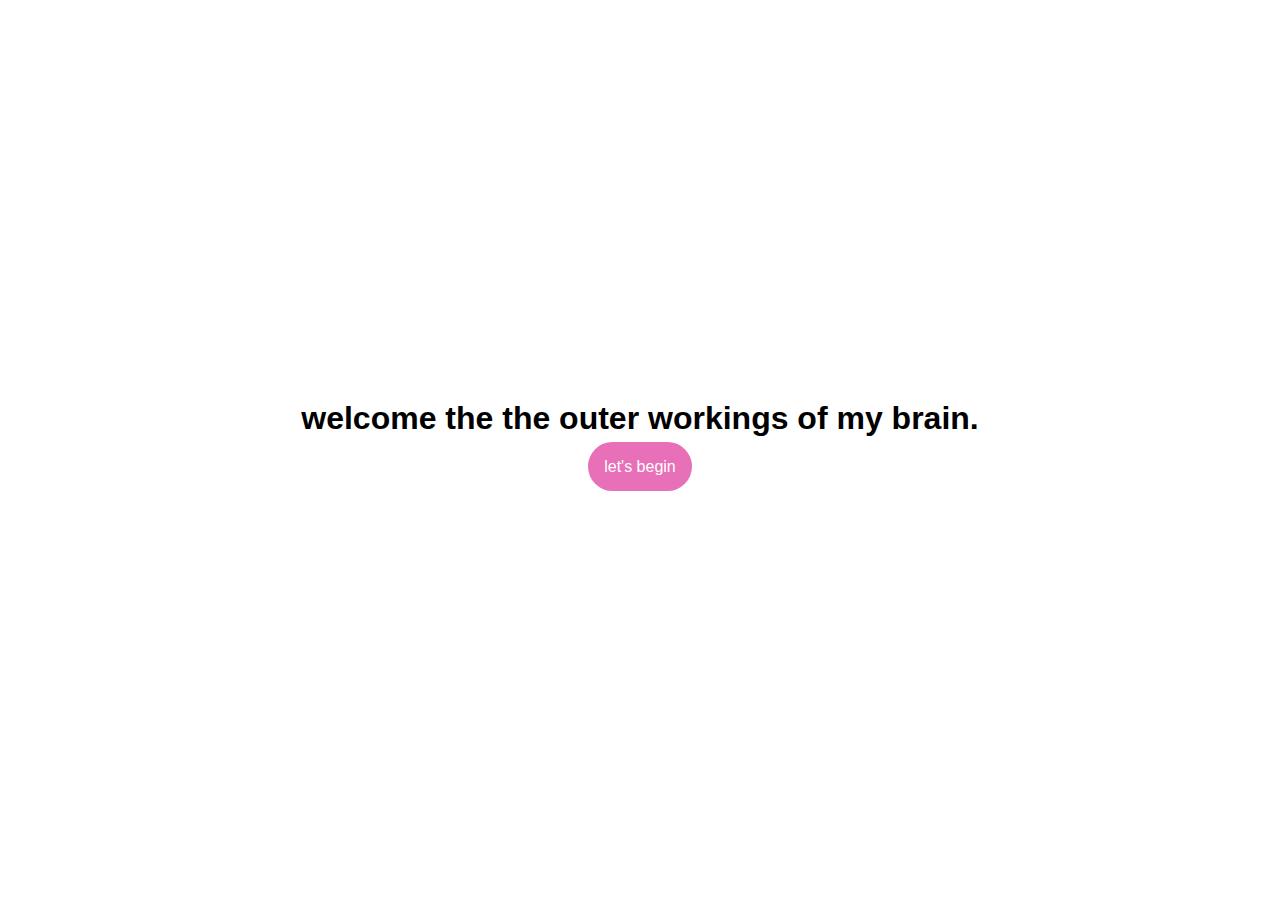
==== index.html @ 0e2efa01 "Add files via upload" ====
<!DOCTYPE html>
<html lang="en" dir="ltr">
  <head>
    <meta charset="utf-8">
    <title> Nithya Charles</title>
    <link rel="stylesheet" href="css/style.css">
  </head>
  <body>
    <video autoplay muted loop id="backgroundVid">
  <source src="video/portfolio.mp4" type="video/mp4">
</video>
<h1 id="title">welcome the the outer workings of my brain.</h1>
<div class="begin">


<a id="startButton" href="work.html"> let's begin</a>
</div>
  </body>
</html>
---- css/style.css ----
/**css for portfilio**/
/**general**/
html {
  font-family: helvetica, sans-serif;

}
img {
  max-width: 100%;
}

p {
  font-family: helvetica, sans-serif;
  font-weight: lighter;
  color: #282728;
  font-size: 1rem;
}
h1 {
  font-weight: bold;
  text-align: center;
}

h2{
  text-align: center;
  font-weight: lighter;
  color: #282728;
}


.subtitle {
  font-size: 1.6rem;
  text-align: center;
  color: #6151F4;
}
/** home page **/
#backgroundVid {
  position: fixed;
  object-fit: cover;
  right: 0;
  bottom: 0;
  z-index: -1;
}

#title {
  margin-top: 25rem;
}

.begin {
  text-align: center;
}

#startButton {
  background-color: #E770B8;
  text-align: center;
  padding: 1rem;
  border-radius: 25px;
  color: white;

}
 a {
  text-decoration: none;
  color: white;
 }

#startButton:hover {
  background-color: #6151F4;
}
/** navigation **/
ul.navbar {
  list-style-type: none;
}
ul.navbar li {
  float: right;
}
ul a {
  background: #6151F4;
  text-decoration: none;
  padding: 0.6rem;
  margin-right: 0.6rem;
  border-radius: 25px;
  color: white;
  text-align: center;
  display: block;
}

ul a:hover {
  background-color: #E770B8;
}

.nithya {
  text-align: left;
  margin-left: 1rem;
}
.nithya a {
  color: black;
}

.nithya a:hover {
  background: -webkit-linear-gradient( #BDFF1D, #E770B8, #4942DB);
-webkit-background-clip: text;
-webkit-text-fill-color: transparent;

}
/** work page**/
#worktitle {
  margin-top: 6rem;
}

#container {
  margin-top: 6rem;
  display: grid;
  grid-gap: 20px;
  grid-template-columns: repeat(4,1fr);
  grid-template-areas:
    " a b c d"
    "e f g h";
}


.warhols {
  z-index: 1;
  opacity: 75%;
  grid-area: b;
  margin: 0;
  padding: 0;
}

.warhols a:hover {
  opacity: 50%;
}

.galaxy {
  z-index: 1;
  opacity: 75%;
  grid-area: c;
}

.galaxy a:hover {
  opacity: 50%;
}

.henna {
  z-index: 1;
  opacity: 75%;
  grid-area: f;
}

.henna a:hover {
  opacity: 50%;
}

.ux {
  z-index: 1;
  opacity: 75%;
  grid-area: g;
}

.ux a:hover {
  opacity: 50%;
}

#abouttitle {
  text-align: left;
}
/**about page **/

.aboutcontainer {
  margin-top: 8rem;
  display: grid;
  grid-gap: 40px;
  grid-template-columns: repeat(4,1fr);
  grid-template-areas:
    "i j k l";
}

#aboutme {
  grid-area: j;
}

#mepic {
  grid-area: k;
}

.aboutpagebutton {
  background-color: #E770B8;
  padding: 0.5rem;
  border-radius: 25px;
}

.aboutpagebutton:hover {
  background-color: #6151F4;
}

/**Contact Page**/
#contactbackground {
  position: fixed;
  object-fit: cover;
  right: 0;
  bottom: 0;
  z-index: -1;
}

.phoneinfo {
  text-align: center;
}
.phoneinfo p {
  font-size: 1.6rem;
}
.phoneinfo h2 {
  font-size: 2rem;
}
.emailinfo {
  text-align: center;
}
.emailinfo p {
  font-size: 1.6rem;
}
.emailinfo h2 {
  font-size: 2rem;
}
.socialinfo {
  text-align: center;
}
.socialinfo p {
  font-size: 1.6rem;
}
.socialinfo h2 {
  font-size: 2rem;
}
/** warhol page**/

.warholcontainer {
  display: grid;
  grid-gap: 20px;
  grid-template-columns: repeat(3,1fr);
  grid-template-areas:
  "m n o"
  "p q r";
  margin: 8rem;
  text-align: center;
}


#collage {
  grid-area: n;
}

#canvideo {
  grid-area: m;
  max-width: 100%;
}

#bb1 {
  grid-area: r;
}

#bb2 {
  grid-area: p;
}

#bb3 {
  grid-area: q;
}

#text {
  grid-area: o;
}


.warholpagebutton {
  background-color: #E770B8;
  padding: 0.5rem;
  border-radius: 25px;
}

.warholpagebutton:hover {
  background-color: #6151F4;
}

/** galaxy page **/

.galaxycontainer {
  display: grid;
  grid-gap: 20px;
  grid-template-columns: repeat(2,1fr);
  grid-template-areas:
    "s t";
  margin: 8rem;
  margin-top: 12rem;
}

  #mapimage {
    grid-area: s;
  }

  #textgal {
    grid-area: t;
    margin-top: 2rem;
    text-align: center;
  }
  .galpagebutton {
    background-color: #E770B8;
    padding: 0.5rem;
    border-radius: 25px;
  }

  .galpagebutton:hover {
    background-color: #6151F4;
  }

  /** henna page **/

.hennacontainer {
  display: grid;
  grid-gap: 20px;
  grid-template-columns: repeat(3,1fr);
  grid-template-areas:
    "u v w";
  margin: 8rem;
  margin-bottom: 1rem;
}

#rae {
  grid-area: u;
}

#stu {
  grid-area: v;
}

#mom {
  grid-area: w;
}

.words {
  display: grid;
  grid-gap: 20px;
  grid-template-columns: repeat(2,1fr);
  grid-template-areas:
    "x y";
  margin-left: 38rem;
  padding-bottom: 8rem;
  text-align: center;

}

#brief {
  grid-area: x;
}

#brief p {
  text-align: center;
}

#execution {
  grid-area: y;
}

 /** responsive**/
@media screen and (max-width: 700px) {
/**work page responsive**/
  #container {
    margin-top: 6rem;
    display: grid;
    grid-gap: 20px;
    grid-template-columns: repeat(1fr);
    grid-template-areas:
      "b"
      "c"
      "f"
      "g";
    margin-left: 1rem;
  }
  img {
    max-width: 600%;
  }
  /** warhil page responsive**/
  html {
    margin: 0;
  }
  .warholcontainer {
    display: grid;
    grid-gap: 20px;
    grid-template-columns: repeat(1fr);
    grid-template-areas:
    "m"
    "n"
    "o"
    "p"
    "q"
    "r";
    margin: 8rem;
    text-align: center;
  }
  #canvideo {
    max-width: 0%;
  }
  /** galaxy metro responsive **/
  .galaxycontainer {
    display: grid;
    grid-gap: 20px;
    grid-template-columns: repeat(3,1fr);
    grid-template-areas:
      "s s s"
      "t t t";
    margin-bottom: 1rem;
  }
  #mapimage {
    max-width: 100%;
  }
  /** henna page responsive**/
  .hennacontainer {
    display: grid;
    grid-gap: 20px;
    grid-template-columns: repeat(1fr);
    grid-template-areas:
      "u"
      "v"
      "w";
  }
/** about page responsive **/
.aboutcontainer {
  display: grid;
  grid-gap: 20px;
  grid-template-columns: repeat(2,1fr);
  grid-template-areas:
    "paragraph paragraph"
    "me me";
  }
  #aboutme {
    grid-area: paragraph;
  }

  #mepic {
    grid-area: me;
    max-width: 100%;
  }
  /** contact page responsive*/
  .contactpage p {
    text-align: center;
  }
}
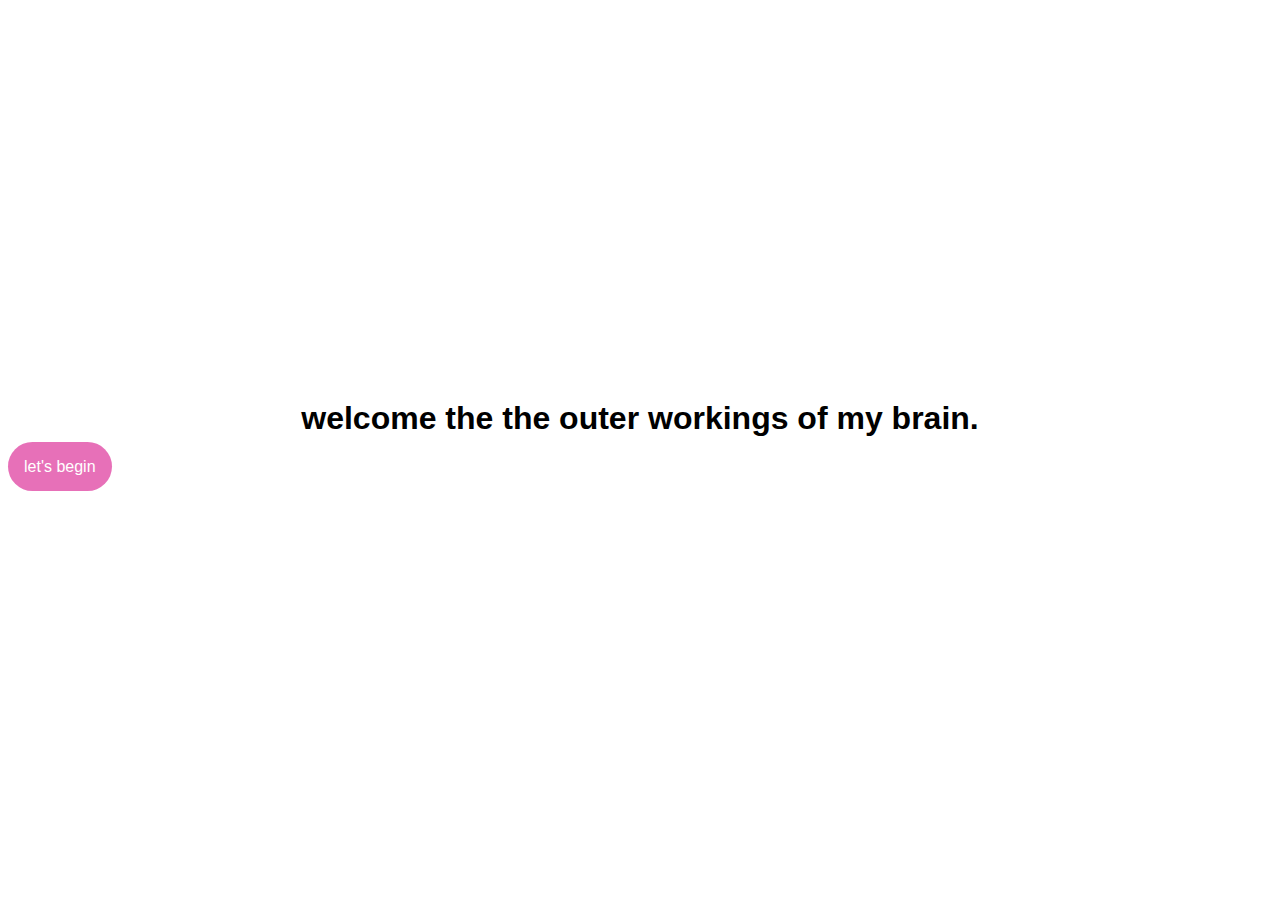
==== commit 9116ae71: "Add files via upload" ====
--- a/index.html
+++ b/index.html
@@ -10,10 +10,6 @@
   <source src="video/portfolio.mp4" type="video/mp4">
 </video>
 <h1 id="title">welcome the the outer workings of my brain.</h1>
-<div class="begin">
-
-
 <a id="startButton" href="work.html"> let's begin</a>
-</div>
   </body>
 </html>
